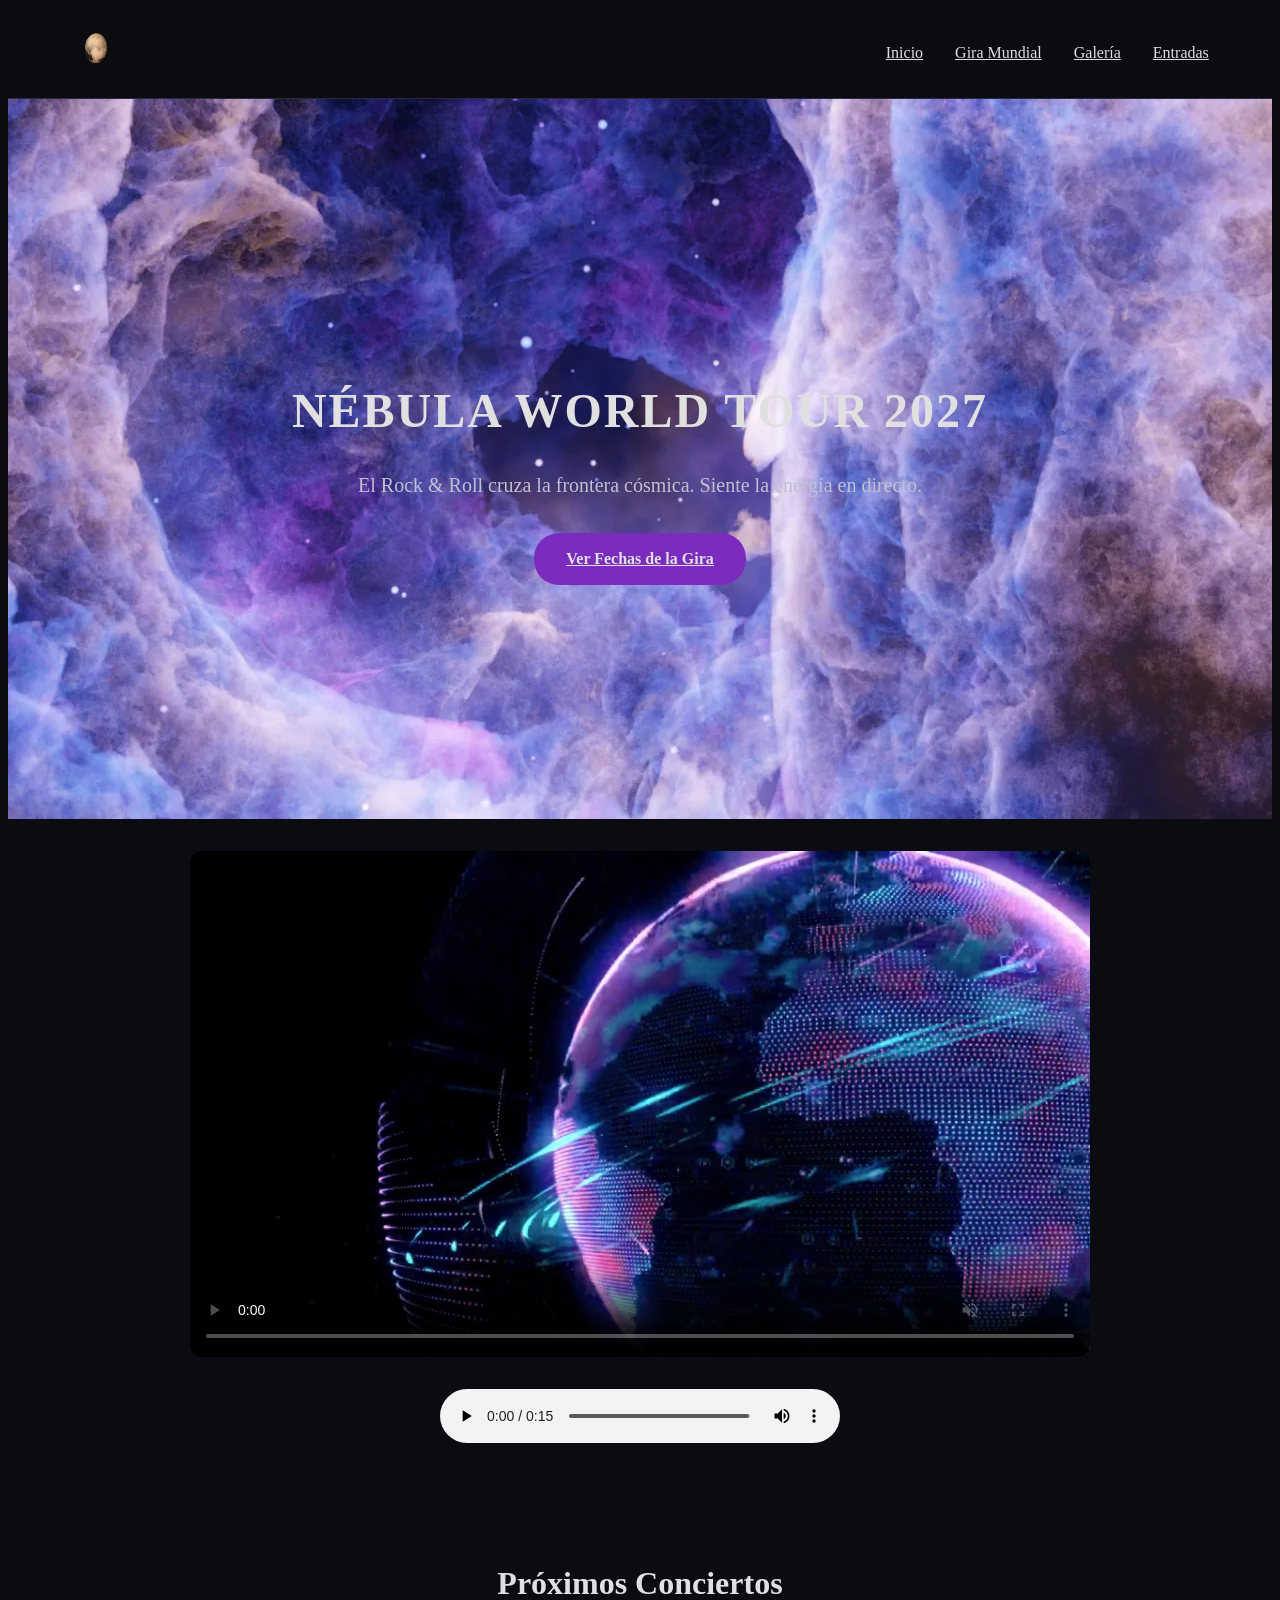
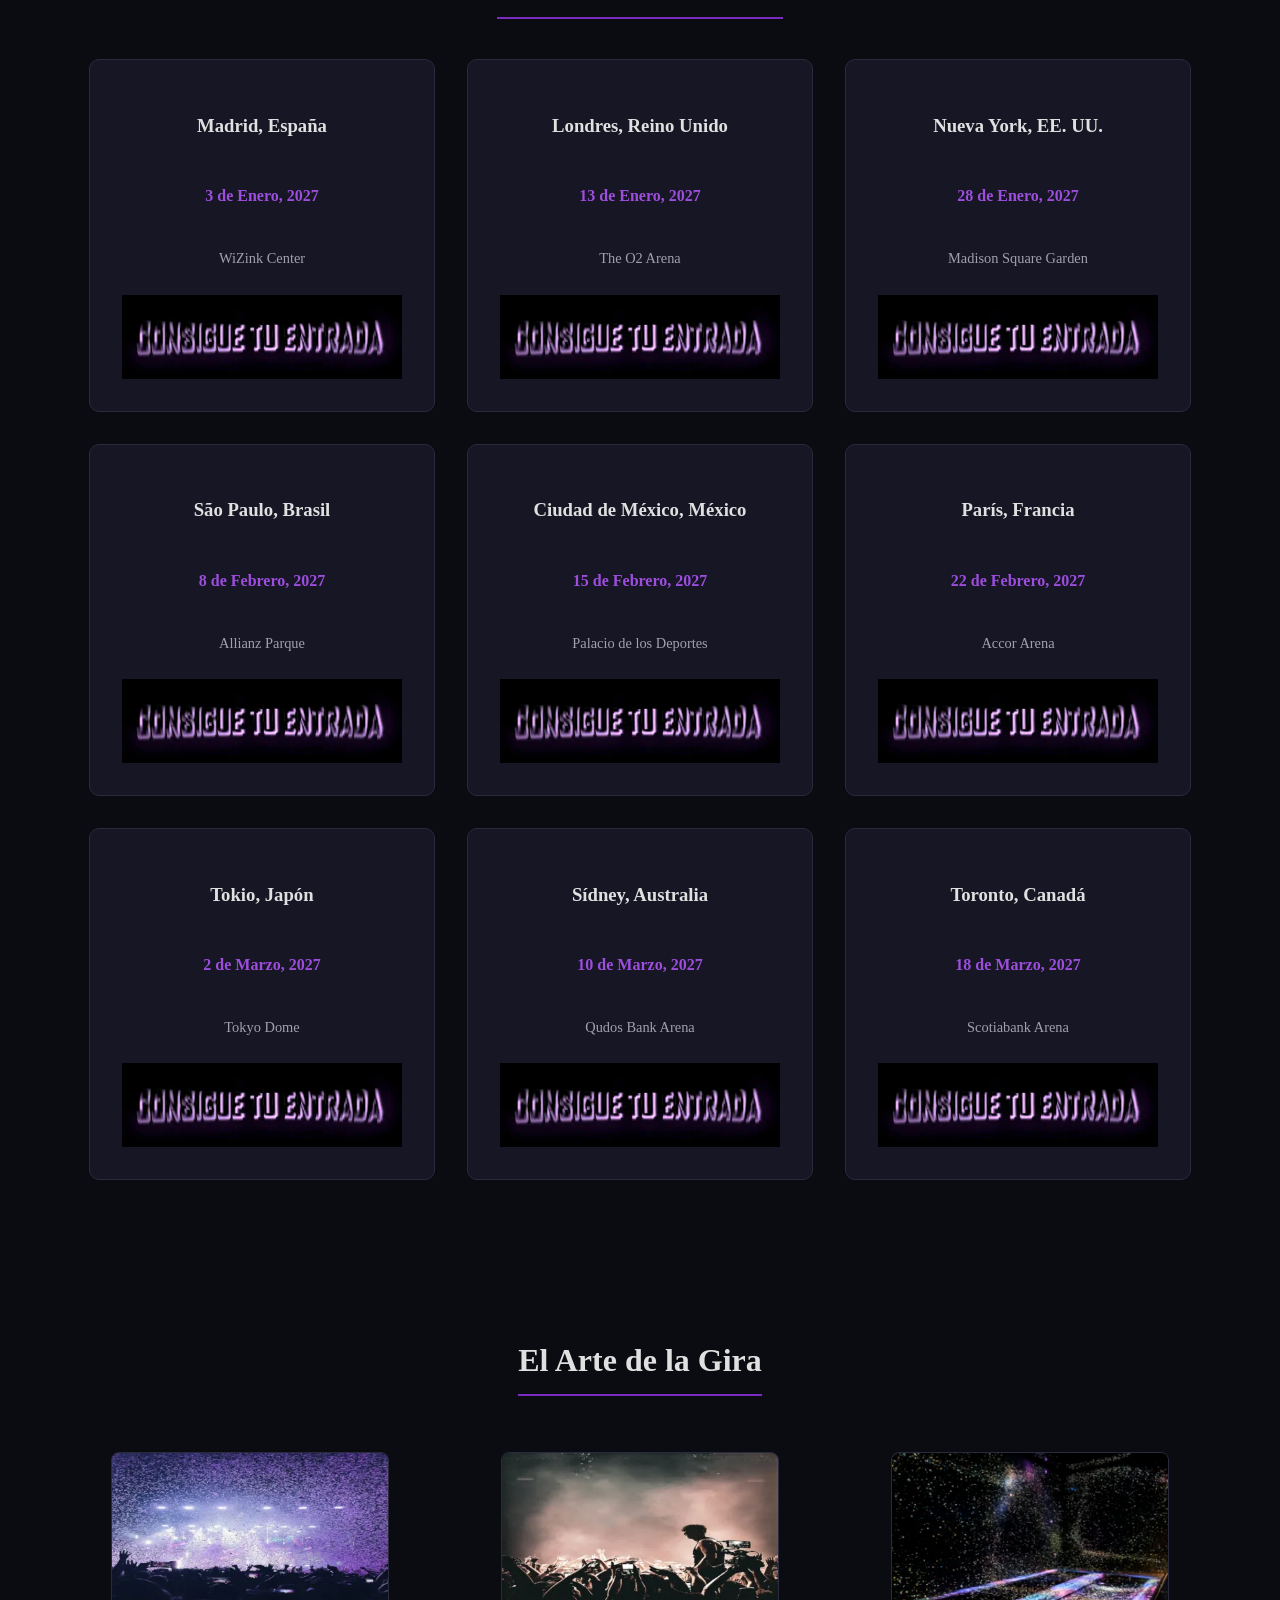
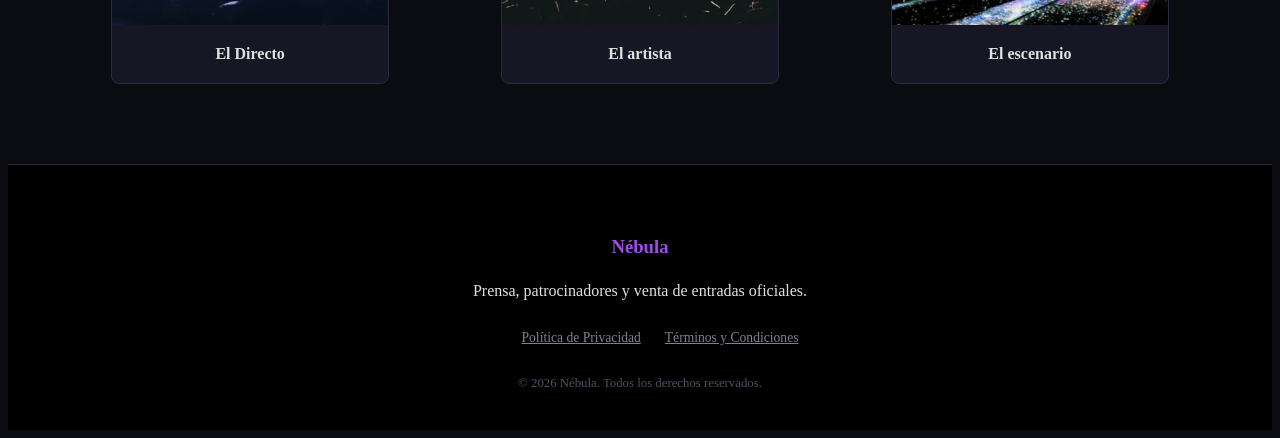
==== index.html @ d0fdf3f6 "feat: actividad landing page hecha, todos los archivos y estructura de carpetas" ====
<!DOCTYPE html>
<html lang="es">

<head>
    <meta charset="UTF-8">
    <meta name="viewport" content="width=device-width, initial-scale=1.0">
    <title>Nébula — Gira Mundial Oficial 2027</title>
    <link rel="stylesheet" href="style.css">
</head>

<body>

    <!-- BARRA DE NAVEGACIÓN -->
    <header class="encabezado">
        <a href="#inicio" class="enlace-logotipo">
            <img src="assets/imagenes/venus.png" alt="Logotipo Oficial de Nébula"
            loading="lazy" width="50" height="50">
        </a>
        <nav class="lista-menu">
            
                <a href="#inicio">Inicio</a>
                <a href="#gira">Gira Mundial</a>
                <a href="#galeria">Galería</a>
                <a href="#contacto">Entradas</a>
        </nav>
    </header>

    <main>
        <!-- HERO -->
        <section id="inicio" class="seccion-hero">

            <img src="assets/imagenes/fondo.webp" alt="Fondo Nébula" class="imagen-fondo"
            loading="lazy" width="1920" height="1080">

            <div class="contenido-hero">

                <h1 class="titulo-principal">NÉBULA WORLD TOUR 2027</h1>
                <p class="subtitulo-hero">El Rock & Roll cruza la frontera cósmica. Siente la energía en directo.</p>
                <a href="#gira" class="boton-accion">Ver Fechas de la Gira</a>

            </div>

        </section>

        <video controls  class="video-presentacion"
        poster="assets/imagenes/poster.webp" 
        autoplay loop muted>
            <source src="assets/video/presentacion.mp4" 
            type="video/mp4">
        </video>

        <audio controls preload="metadata" class="audio-ambiente">
            <source src="assets/audio/audio-ambiental.mp3" type="audio/mp3">
        </audio>

        <!-- SECCIÓN GIRA MUNDIAL -->
        <section id="gira" class="seccion-gira">
            <h2 class="titulo-seccion">Próximos Conciertos</h2>

            <div class="contenedor-tarjetas">
                <article class="tarjeta-concierto">
                    <h3>Madrid, España</h3>
                    <p class="fecha-concierto">3 de Enero, 2027</p>
                    <p class="recinto">WiZink Center</p>
                    <a href="#contacto" class="boton-entrada"> <img src="assets/imagenes/consigue-entrada.webp" alt="Comprar Entrada"
                        loading="lazy" width="200" height="50"> </a>
                </article>

                <article class="tarjeta-concierto">
                    <h3>Londres, Reino Unido</h3>
                    <p class="fecha-concierto">13 de Enero, 2027</p>
                    <p class="recinto">The O2 Arena</p>
                    <a href="#contacto" class="boton-entrada"> <img src="assets/imagenes/consigue-entrada.webp" alt="Comprar Entrada"
                        loading="lazy" width="200" height="50"> </a>
                </article>

                <article class="tarjeta-concierto">
                    <h3>Nueva York, EE. UU.</h3>
                    <p class="fecha-concierto">28 de Enero, 2027</p>
                    <p class="recinto">Madison Square Garden</p>
                    <a href="#contacto" class="boton-entrada"> <img src="assets/imagenes/consigue-entrada.webp" alt="Comprar Entrada"
                        loading="lazy" width="200" height="50"> </a>
                </article>

                <article class="tarjeta-concierto">
                    <h3>São Paulo, Brasil</h3>
                    <p class="fecha-concierto">8 de Febrero, 2027</p>
                    <p class="recinto">Allianz Parque</p>
                    <a href="#contacto" class="boton-entrada"><img src="assets/imagenes/consigue-entrada.webp" alt="Comprar Entrada"
                        loading="lazy" width="200" height="50"></a>
                </article>

                <article class="tarjeta-concierto">
                    <h3>Ciudad de México, México</h3>
                    <p class="fecha-concierto">15 de Febrero, 2027</p>
                    <p class="recinto">Palacio de los Deportes</p>
                    <a href="#contacto" class="boton-entrada"><img src="assets/imagenes/consigue-entrada.webp" alt="Comprar Entrada"
                        loading="lazy" width="200" height="50"></a>
                </article>

                <article class="tarjeta-concierto">
                    <h3>París, Francia</h3>
                    <p class="fecha-concierto">22 de Febrero, 2027</p>
                    <p class="recinto">Accor Arena</p>
                    <a href="#contacto" class="boton-entrada"><img src="assets/imagenes/consigue-entrada.webp" alt="Comprar Entrada"
                        loading="lazy" width="200" height="50"></a>
                </article>

                <article class="tarjeta-concierto">
                    <h3>Tokio, Japón</h3>
                    <p class="fecha-concierto">2 de Marzo, 2027</p>
                    <p class="recinto">Tokyo Dome</p>
                    <a href="#contacto" class="boton-entrada"><img src="assets/imagenes/consigue-entrada.webp" alt="Comprar Entrada"
                        loading="lazy" width="200" height="50"></a>
                </article>

                <article class="tarjeta-concierto">
                    <h3>Sídney, Australia</h3>
                    <p class="fecha-concierto">10 de Marzo, 2027</p>
                    <p class="recinto">Qudos Bank Arena</p>
                    <a href="#contacto" class="boton-entrada"><img src="assets/imagenes/consigue-entrada.webp" alt="Comprar Entrada"
                        loading="lazy" width="200" height="50"></a>
                </article>

                <article class="tarjeta-concierto">
                    <h3>Toronto, Canadá</h3>
                    <p class="fecha-concierto">18 de Marzo, 2027</p>
                    <p class="recinto">Scotiabank Arena</p>
                    <a href="#contacto" class="boton-entrada"><img src="assets/imagenes/consigue-entrada.webp" alt="Comprar Entrada"
                        loading="lazy" width="200" height="50"></a>
                </article>
            </div>
        </section>

        <!-- GALERÍA -->
        <section id="galeria" class="seccion-galeria">

            <h2 class="titulo-seccion">El Arte de la Gira</h2>

            <div class="galeria-contenedor">
                <figure class="tarjeta-galeria">
                    <img src="assets/imagenes/concierto.webp" alt="Concierto de Rock Nébula en directo" class="imagen-miniatura" 
                    loading="lazy" width="400" height="250">
                    <figcaption class="pie-imagen">El Directo</figcaption>
                </figure>

                <figure class="tarjeta-galeria">
                    <img src="assets/imagenes/artista.webp" alt="artista Nébula" class="imagen-miniatura" 
                    loading="lazy" width="400" height="250">
                    <figcaption class="pie-imagen">El artista</figcaption>
                </figure>

                <figure class="tarjeta-galeria">
                    <img src="assets/imagenes/escenario.webp" alt="escenario de Nébula" class="imagen-miniatura" 
                    loading="lazy" width="400" height="250">
                    <figcaption class="pie-imagen">El escenario</figcaption>
                </figure>

            </div>
        </section>
    </main>

    <!--PIE DE PÁGINA -->
    <footer id="contacto" class="pie-pagina">
        <div class="informacion-pie">
            <h3>Nébula</h3>
            <p>Prensa, patrocinadores y venta de entradas oficiales.</p>
        </div>
        <nav class="navegacion-pie">
            <ul class="lista-pie">
                <a href="#">Política de Privacidad</a>
                <a href="#">Términos y Condiciones</a>
            </ul>
        </nav>
        <p class="derechos">&copy; 2026 Nébula. Todos los derechos reservados.</p>
    </footer>

</body>

</html>
---- style.css ----
body {
    background-color: #0b0b12;
    color: #e0e0e0;
    line-height: 1.6;
}

a {
    color: inherit;
}

/* HEADER */
.encabezado {
    display: flex;
    justify-content: space-between;
    align-items: center;
    padding: 16px 5%;
    background-color: rgba(11, 11, 18, 0.95);
    position: sticky;
    z-index: 100;
    border-bottom: 1px solid #2a2a3e;
}

.lista-menu {
    display: flex;
    gap: 32px;
}

/* HERO */
.seccion-hero {
    position: relative;
    height: 720px;
    display: flex;
    align-items: center;
    justify-content: center;
    text-align: center;
    overflow: hidden;
}

.imagen-fondo {
    position: absolute;
    z-index: -1;
}

.contenido-hero {
    max-width: 800px;
    padding: 0 24px;
}

.titulo-principal {
    font-size: 48px;
    letter-spacing: 2px;
    margin-bottom: 16px;
}

.subtitulo-hero {
    font-size: 20px;
    color: #c0c0d0;
    margin-bottom: 32px;
}

.boton-accion {
    display: inline-block;
    padding: 12.8px 32px;
    background-color: #7b2cbf;
    font-weight: bold;
    border-radius: 25px;
}

.video-presentacion {
    display: block;
    width: 90%;
    max-width: 900px;
    height: auto;
    margin: 32px auto;
    border-radius: 12px;
}

.audio-ambiente {
    display: block;
    width: 90%;
    max-width: 400px;
    margin: 24px auto;
}

/* SECCIÓN GIRA MUNDIAL */
.seccion-gira,
.seccion-galeria {
    padding: 64px 5%;
    text-align: center;
}

.titulo-seccion {
    font-size: 32px;
    margin-bottom: 40px;
    border-bottom: 2px solid #7b2cbf;
    display: inline-block;
    padding-bottom: 8px;
}

.contenedor-tarjetas {
    display: flex;
    gap: 32px;
    justify-content: center;
    flex-wrap: wrap;
    }

.tarjeta-concierto {
    background-color: #161625;
    border: 1px solid #2a2a3e;
    border-radius: 10px;
    padding: 32px;
    width: 280px;
    display: flex;
    flex-direction: column;
    gap: 8px;
}


.fecha-concierto {
    color: #9d4edd;
    font-weight: bold;
}

.recinto {
    color: #a0a0b0;
    font-size: 14.4px;
    margin-bottom: 16px;
}

.boton-entrada {
    display: block;
    margin: auto;
}

.boton-entrada img {
    display: block;
    width: 100%;
    height: auto;
}

/* GALERÍA*/
.galeria-contenedor {
    display: grid;
    grid-template-columns: repeat(auto-fit, minmax(min(100%, 280px), 1fr));
    gap: 32px;
    max-width: 1200px;
    margin: 0 auto;
}

.tarjeta-galeria {
    background-color: #161625;
    border-radius: 8px;
    border: 1px solid #2a2a3e;
    min-width: 0;
    overflow: hidden;
}

.imagen-miniatura {
    width: 100%;
    height: auto;
    aspect-ratio: 8 / 5;
    object-fit: cover;
    display: block;
}

.pie-imagen {
    padding: 16px;
    font-weight: 600;
    color: #e0e0e0;
}

/* PIE DE PÁGINA */
.pie-pagina {
    background-color: #000000;
    padding: 48px 5% 24px;
    text-align: center;
    border-top: 1px solid #2a2a3e;
}

.informacion-pie h3 {
    color: #9d4edd;
    margin-bottom: 8px;
}

.lista-pie {
    display: flex;
    justify-content: center;
    gap: 24px;
    margin: 24px 0;
    font-size: 13.6px;
}

.lista-pie a {
    color: #808095;
}

.lista-pie a:hover {
    color: #ffffff;
}

.derechos {
    font-size: 12.8px;
    color: #505065;
}

/* RESPONSIVE */
@media (max-width: 768px) {
    .seccion-gira,
    .seccion-galeria {
        padding: 32px 5%;
    }

    .contenedor-tarjetas {
        gap: 16px;
    }

    .tarjeta-concierto {
        width: 100%;
        max-width: 300px;
        padding: 24px;
    }

}
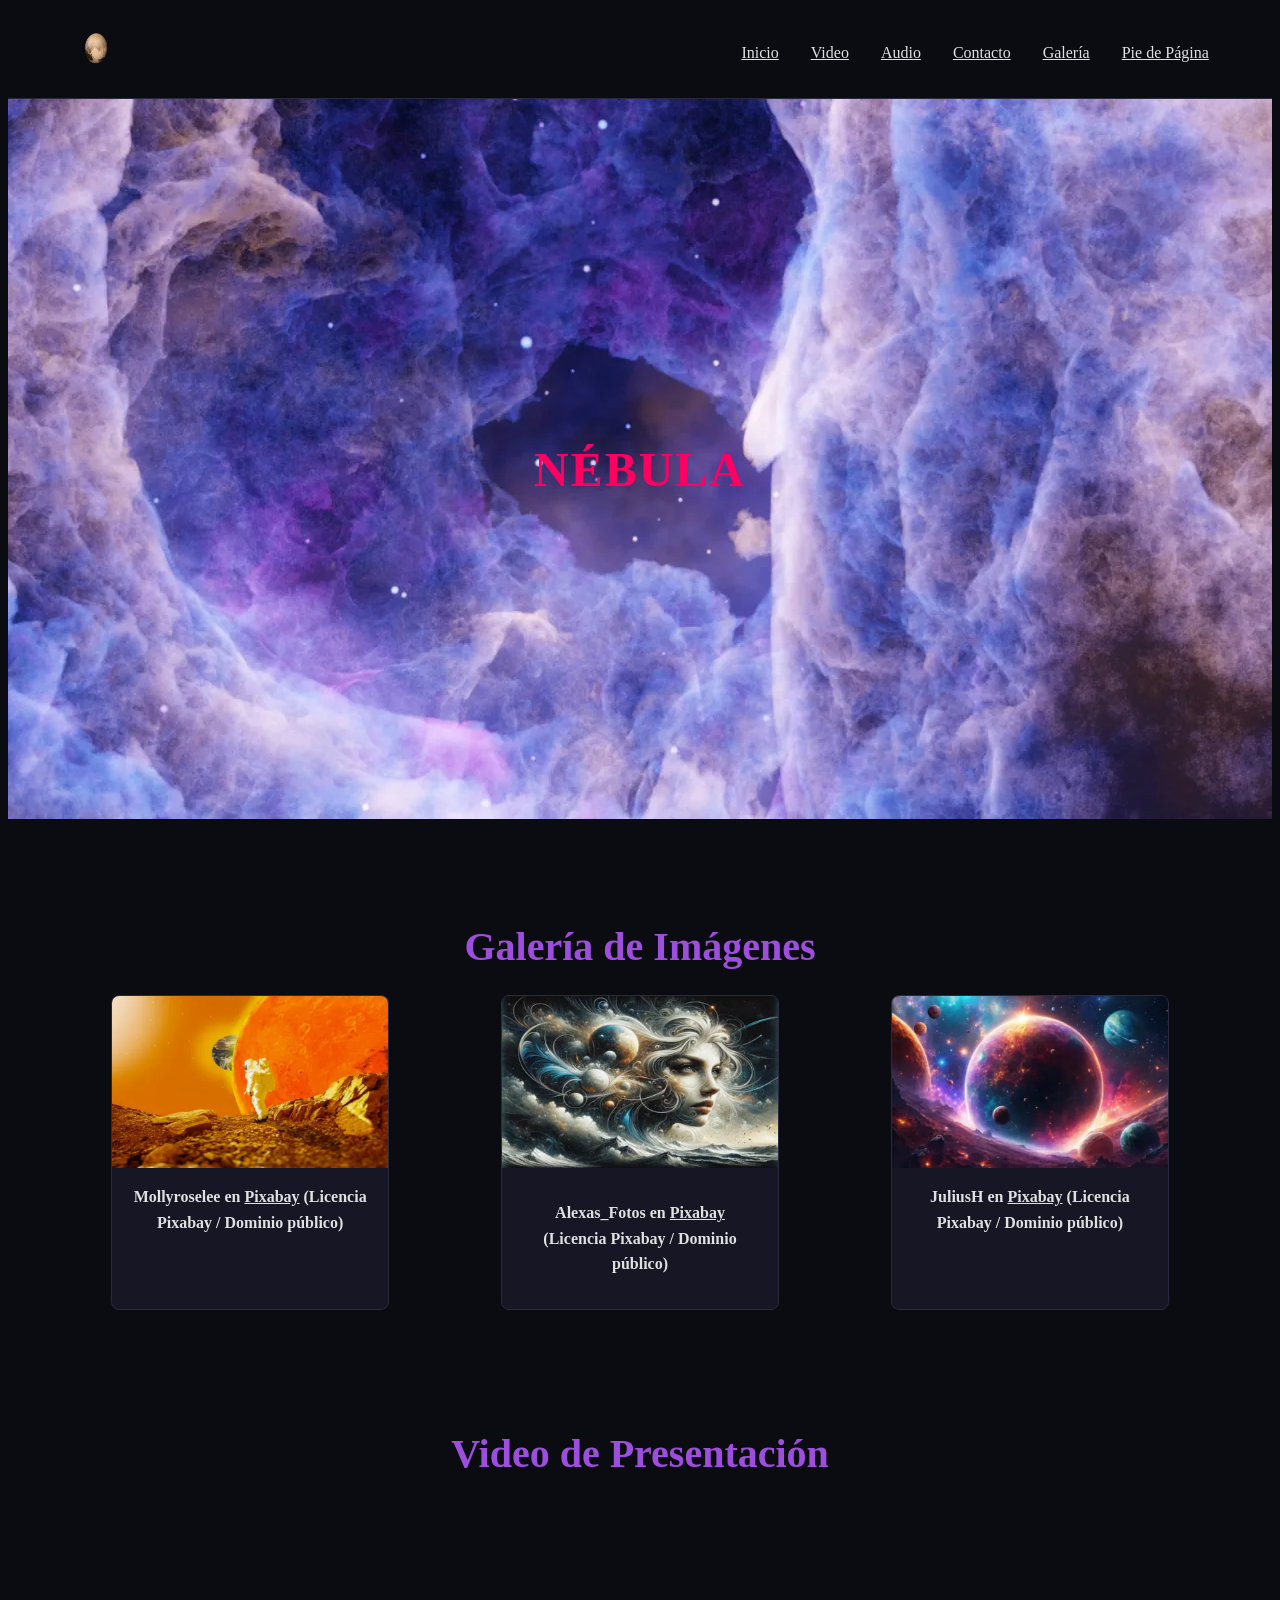
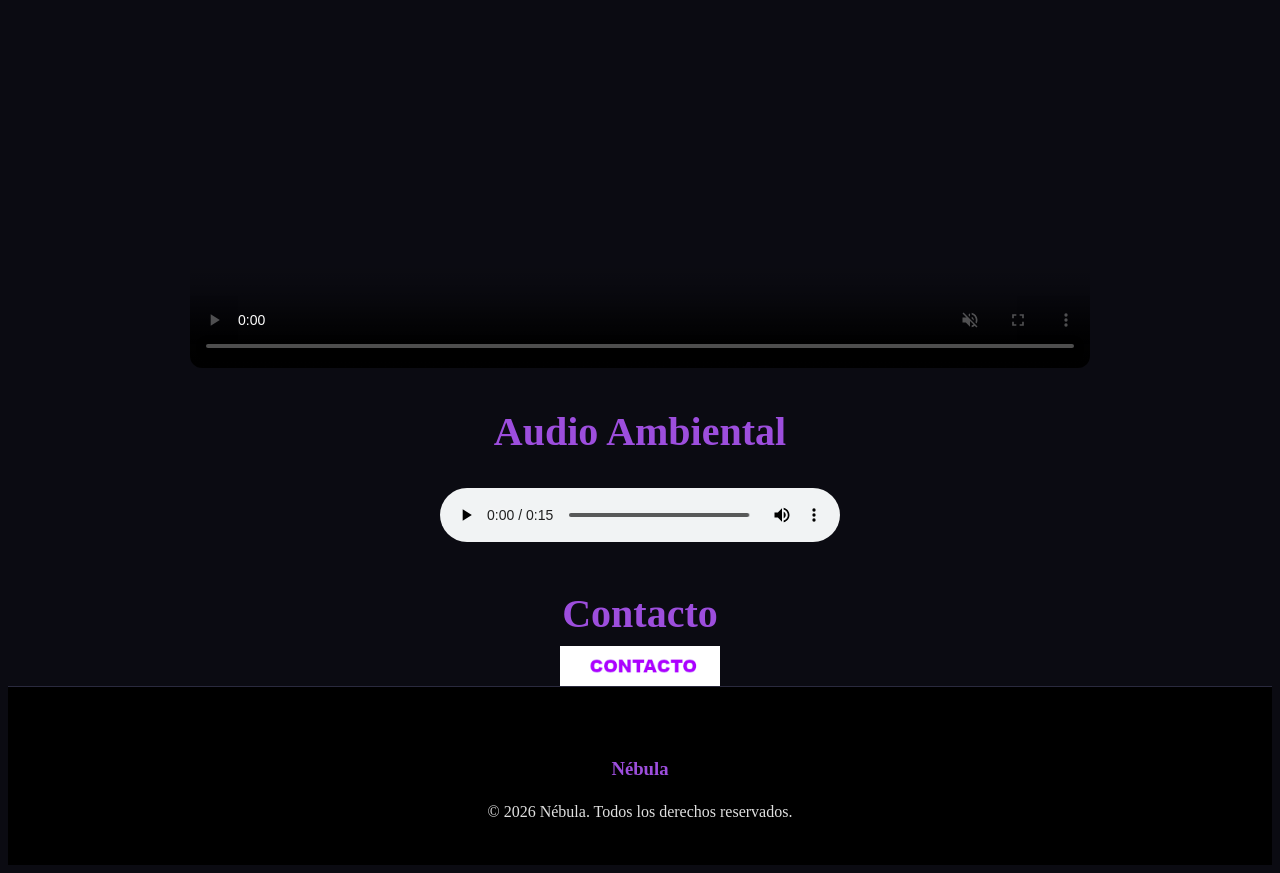
==== commit a124dce3: "feat: ejercicio rehecho correctamente" ====
--- a/index.html
+++ b/index.html
@@ -4,7 +4,7 @@
 <head>
     <meta charset="UTF-8">
     <meta name="viewport" content="width=device-width, initial-scale=1.0">
-    <title>Nébula — Gira Mundial Oficial 2027</title>
+    <title>Nébula</title>
     <link rel="stylesheet" href="style.css">
 </head>
 
@@ -19,9 +19,11 @@
         <nav class="lista-menu">
             
                 <a href="#inicio">Inicio</a>
-                <a href="#gira">Gira Mundial</a>
+                <a href="#video">Video</a>
+                <a href="#audio">Audio</a>
+                <a href="#contacto">Contacto</a>
                 <a href="#galeria">Galería</a>
-                <a href="#contacto">Entradas</a>
+                <a href="#pie-pagina">Pie de Página</a>
         </nav>
     </header>
 
@@ -34,148 +36,76 @@
 
             <div class="contenido-hero">
 
-                <h1 class="titulo-principal">NÉBULA WORLD TOUR 2027</h1>
-                <p class="subtitulo-hero">El Rock & Roll cruza la frontera cósmica. Siente la energía en directo.</p>
-                <a href="#gira" class="boton-accion">Ver Fechas de la Gira</a>
+                <h1 class="titulo-principal">NÉBULA</h1>
 
             </div>
 
         </section>
 
-        <video controls  class="video-presentacion"
-        poster="assets/imagenes/poster.webp" 
+        <!-- GALERÍA -->
+        <section id="galeria" class="seccion-galeria">
+
+            <h2 class="titulo-galeria">Galería de Imágenes</h2>
+
+            <div class="galeria-contenedor">
+                <figure class="tarjeta-galeria">
+                    <img src="assets/imagenes/astronauta.webp" alt="Astronauta en marte" class="imagen-miniatura"
+                    loading="lazy" width="400" height="250">
+                    <figcaption class="pie-imagen"> Mollyroselee en <a href="https://pixabay.com" target="_blank" rel="">Pixabay</a> (Licencia Pixabay /
+                    Dominio público)
+
+                    </figcaption>
+
+                </figure>
+
+                <figure class="tarjeta-galeria">
+                    <img src="assets/imagenes/dama.webp" alt="dama con planetas" class="imagen-miniatura"
+                    loading="lazy" width="400" height="250">
+                    <figcaption class="pie-imagen"><figcaption class="pie-imagen"> Alexas_Fotos en <a href="https://pixabay.com/illustrations/ai-generated-woman-fantasy-planets-8964431/ "target="_blank" rel="">Pixabay</a>
+                        (Licencia Pixabay / Dominio público)</figcaption>
+                </figure>
+
+                <figure class="tarjeta-galeria">
+                    <img src="assets/imagenes/planetas.webp" alt="planetas" class="imagen-miniatura"
+                    loading="lazy" width="400" height="250">
+                    <figcaption class="pie-imagen">JuliusH en <a href="https://pixabay.com/illustrations/ai-generated-space-planets-universe-8469846/ " target="_blank"
+                        rel="">Pixabay</a>
+                    (Licencia Pixabay / Dominio público)</figcaption>
+                </figure>
+
+            </div>
+        </section>
+
+        <p id="video" class="video">Video de Presentación</p>
+        <video controls class="video-presentacion"
+        poster="assets/imagenes/poster.webp"
         autoplay loop muted>
-            <source src="assets/video/presentacion.mp4" 
+            <source src="assets/video/presentacion.mp4"
             type="video/mp4">
         </video>
 
+        <p id="audio" class="audio">Audio Ambiental</p>
         <audio controls preload="metadata" class="audio-ambiente">
             <source src="assets/audio/audio-ambiental.mp3" type="audio/mp3">
         </audio>
 
-        <!-- SECCIÓN GIRA MUNDIAL -->
-        <section id="gira" class="seccion-gira">
-            <h2 class="titulo-seccion">Próximos Conciertos</h2>
-
-            <div class="contenedor-tarjetas">
-                <article class="tarjeta-concierto">
-                    <h3>Madrid, España</h3>
-                    <p class="fecha-concierto">3 de Enero, 2027</p>
-                    <p class="recinto">WiZink Center</p>
-                    <a href="#contacto" class="boton-entrada"> <img src="assets/imagenes/consigue-entrada.webp" alt="Comprar Entrada"
-                        loading="lazy" width="200" height="50"> </a>
-                </article>
-
-                <article class="tarjeta-concierto">
-                    <h3>Londres, Reino Unido</h3>
-                    <p class="fecha-concierto">13 de Enero, 2027</p>
-                    <p class="recinto">The O2 Arena</p>
-                    <a href="#contacto" class="boton-entrada"> <img src="assets/imagenes/consigue-entrada.webp" alt="Comprar Entrada"
-                        loading="lazy" width="200" height="50"> </a>
-                </article>
-
-                <article class="tarjeta-concierto">
-                    <h3>Nueva York, EE. UU.</h3>
-                    <p class="fecha-concierto">28 de Enero, 2027</p>
-                    <p class="recinto">Madison Square Garden</p>
-                    <a href="#contacto" class="boton-entrada"> <img src="assets/imagenes/consigue-entrada.webp" alt="Comprar Entrada"
-                        loading="lazy" width="200" height="50"> </a>
-                </article>
-
-                <article class="tarjeta-concierto">
-                    <h3>São Paulo, Brasil</h3>
-                    <p class="fecha-concierto">8 de Febrero, 2027</p>
-                    <p class="recinto">Allianz Parque</p>
-                    <a href="#contacto" class="boton-entrada"><img src="assets/imagenes/consigue-entrada.webp" alt="Comprar Entrada"
-                        loading="lazy" width="200" height="50"></a>
-                </article>
-
-                <article class="tarjeta-concierto">
-                    <h3>Ciudad de México, México</h3>
-                    <p class="fecha-concierto">15 de Febrero, 2027</p>
-                    <p class="recinto">Palacio de los Deportes</p>
-                    <a href="#contacto" class="boton-entrada"><img src="assets/imagenes/consigue-entrada.webp" alt="Comprar Entrada"
-                        loading="lazy" width="200" height="50"></a>
-                </article>
-
-                <article class="tarjeta-concierto">
-                    <h3>París, Francia</h3>
-                    <p class="fecha-concierto">22 de Febrero, 2027</p>
-                    <p class="recinto">Accor Arena</p>
-                    <a href="#contacto" class="boton-entrada"><img src="assets/imagenes/consigue-entrada.webp" alt="Comprar Entrada"
-                        loading="lazy" width="200" height="50"></a>
-                </article>
-
-                <article class="tarjeta-concierto">
-                    <h3>Tokio, Japón</h3>
-                    <p class="fecha-concierto">2 de Marzo, 2027</p>
-                    <p class="recinto">Tokyo Dome</p>
-                    <a href="#contacto" class="boton-entrada"><img src="assets/imagenes/consigue-entrada.webp" alt="Comprar Entrada"
-                        loading="lazy" width="200" height="50"></a>
-                </article>
-
-                <article class="tarjeta-concierto">
-                    <h3>Sídney, Australia</h3>
-                    <p class="fecha-concierto">10 de Marzo, 2027</p>
-                    <p class="recinto">Qudos Bank Arena</p>
-                    <a href="#contacto" class="boton-entrada"><img src="assets/imagenes/consigue-entrada.webp" alt="Comprar Entrada"
-                        loading="lazy" width="200" height="50"></a>
-                </article>
-
-                <article class="tarjeta-concierto">
-                    <h3>Toronto, Canadá</h3>
-                    <p class="fecha-concierto">18 de Marzo, 2027</p>
-                    <p class="recinto">Scotiabank Arena</p>
-                    <a href="#contacto" class="boton-entrada"><img src="assets/imagenes/consigue-entrada.webp" alt="Comprar Entrada"
-                        loading="lazy" width="200" height="50"></a>
-                </article>
-            </div>
+        <!-- CONTACTO -->
+        <section id="contacto" class="boton-contacto">
+            <h2 class="contacto">Contacto</h2>
+            <img src="assets/imagenes/contacto.webp" alt="Contacto" class="imagen-contacto"
+            loading="lazy" width="400" height="250">
         </section>
 
-        <!-- GALERÍA -->
-        <section id="galeria" class="seccion-galeria">
-
-            <h2 class="titulo-seccion">El Arte de la Gira</h2>
-
-            <div class="galeria-contenedor">
-                <figure class="tarjeta-galeria">
-                    <img src="assets/imagenes/concierto.webp" alt="Concierto de Rock Nébula en directo" class="imagen-miniatura" 
-                    loading="lazy" width="400" height="250">
-                    <figcaption class="pie-imagen">El Directo</figcaption>
-                </figure>
-
-                <figure class="tarjeta-galeria">
-                    <img src="assets/imagenes/artista.webp" alt="artista Nébula" class="imagen-miniatura" 
-                    loading="lazy" width="400" height="250">
-                    <figcaption class="pie-imagen">El artista</figcaption>
-                </figure>
-
-                <figure class="tarjeta-galeria">
-                    <img src="assets/imagenes/escenario.webp" alt="escenario de Nébula" class="imagen-miniatura" 
-                    loading="lazy" width="400" height="250">
-                    <figcaption class="pie-imagen">El escenario</figcaption>
-                </figure>
-
-            </div>
-        </section>
     </main>
 
     <!--PIE DE PÁGINA -->
-    <footer id="contacto" class="pie-pagina">
+    <footer id="pie-pagina" class="pie-pagina">
         <div class="informacion-pie">
             <h3>Nébula</h3>
-            <p>Prensa, patrocinadores y venta de entradas oficiales.</p>
         </div>
-        <nav class="navegacion-pie">
-            <ul class="lista-pie">
-                <a href="#">Política de Privacidad</a>
-                <a href="#">Términos y Condiciones</a>
-            </ul>
-        </nav>
-        <p class="derechos">&copy; 2026 Nébula. Todos los derechos reservados.</p>
+        <p>&copy; 2026 Nébula. Todos los derechos reservados.</p>
     </footer>
 
 </body>
 
 </html>
-
--- a/style.css
+++ b/style.css
@@ -51,20 +51,15 @@
     font-size: 48px;
     letter-spacing: 2px;
     margin-bottom: 16px;
+    color:rgb(255, 0, 98);
 }
 
-.subtitulo-hero {
-    font-size: 20px;
-    color: #c0c0d0;
-    margin-bottom: 32px;
-}
-
-.boton-accion {
-    display: inline-block;
-    padding: 12.8px 32px;
-    background-color: #7b2cbf;
-    font-weight: bold;
-    border-radius: 25px;
+.video, .audio, .contacto, .titulo-galeria {
+    margin: 32px 0 0;
+    color: #9d4edd;
+    font-size: 40px;
+    font-weight: 600;
+    text-align: center;
 }
 
 .video-presentacion {
@@ -76,6 +71,21 @@
     border-radius: 12px;
 }
 
+.boton-contacto {
+    display: flex;
+    flex-direction: column;
+    align-items: center;
+}
+
+.boton-contacto .contacto {
+    margin-top: 16px;
+}
+
+.imagen-contacto {
+    width: 160px;
+    height: auto;
+}
+
 .audio-ambiente {
     display: block;
     width: 90%;
@@ -83,54 +93,9 @@
     margin: 24px auto;
 }
 
-/* SECCIÓN GIRA MUNDIAL */
-.seccion-gira,
 .seccion-galeria {
     padding: 64px 5%;
     text-align: center;
-}
-
-.titulo-seccion {
-    font-size: 32px;
-    margin-bottom: 40px;
-    border-bottom: 2px solid #7b2cbf;
-    display: inline-block;
-    padding-bottom: 8px;
-}
-
-.contenedor-tarjetas {
-    display: flex;
-    gap: 32px;
-    justify-content: center;
-    flex-wrap: wrap;
-    }
-
-.tarjeta-concierto {
-    background-color: #161625;
-    border: 1px solid #2a2a3e;
-    border-radius: 10px;
-    padding: 32px;
-    width: 280px;
-    display: flex;
-    flex-direction: column;
-    gap: 8px;
-}
-
-
-.fecha-concierto {
-    color: #9d4edd;
-    font-weight: bold;
-}
-
-.recinto {
-    color: #a0a0b0;
-    font-size: 14.4px;
-    margin-bottom: 16px;
-}
-
-.boton-entrada {
-    display: block;
-    margin: auto;
 }
 
 .boton-entrada img {
@@ -171,7 +136,7 @@
 }
 
 /* PIE DE PÁGINA */
-.pie-pagina {
+#pie-pagina {
     background-color: #000000;
     padding: 48px 5% 24px;
     text-align: center;
@@ -199,26 +164,3 @@
     color: #ffffff;
 }
 
-.derechos {
-    font-size: 12.8px;
-    color: #505065;
-}
-
-/* RESPONSIVE */
-@media (max-width: 768px) {
-    .seccion-gira,
-    .seccion-galeria {
-        padding: 32px 5%;
-    }
-
-    .contenedor-tarjetas {
-        gap: 16px;
-    }
-
-    .tarjeta-concierto {
-        width: 100%;
-        max-width: 300px;
-        padding: 24px;
-    }
-
-}
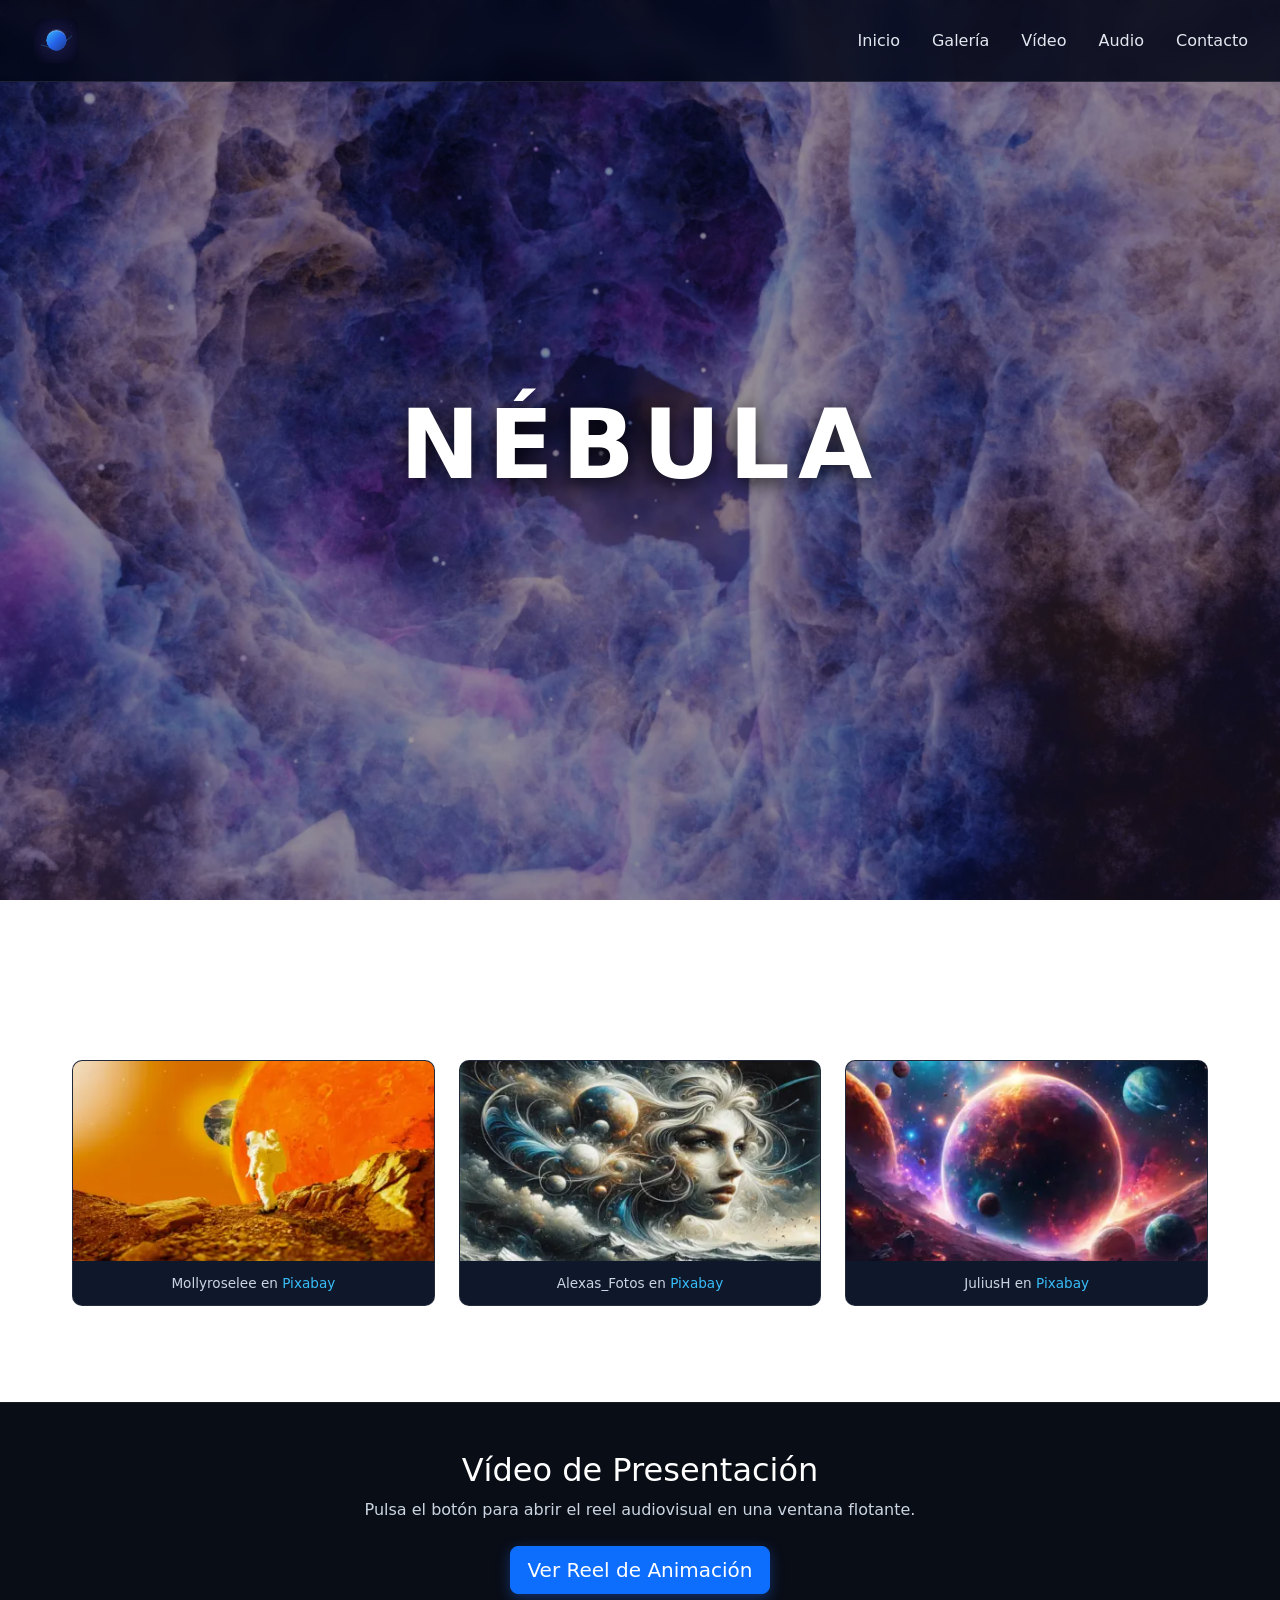
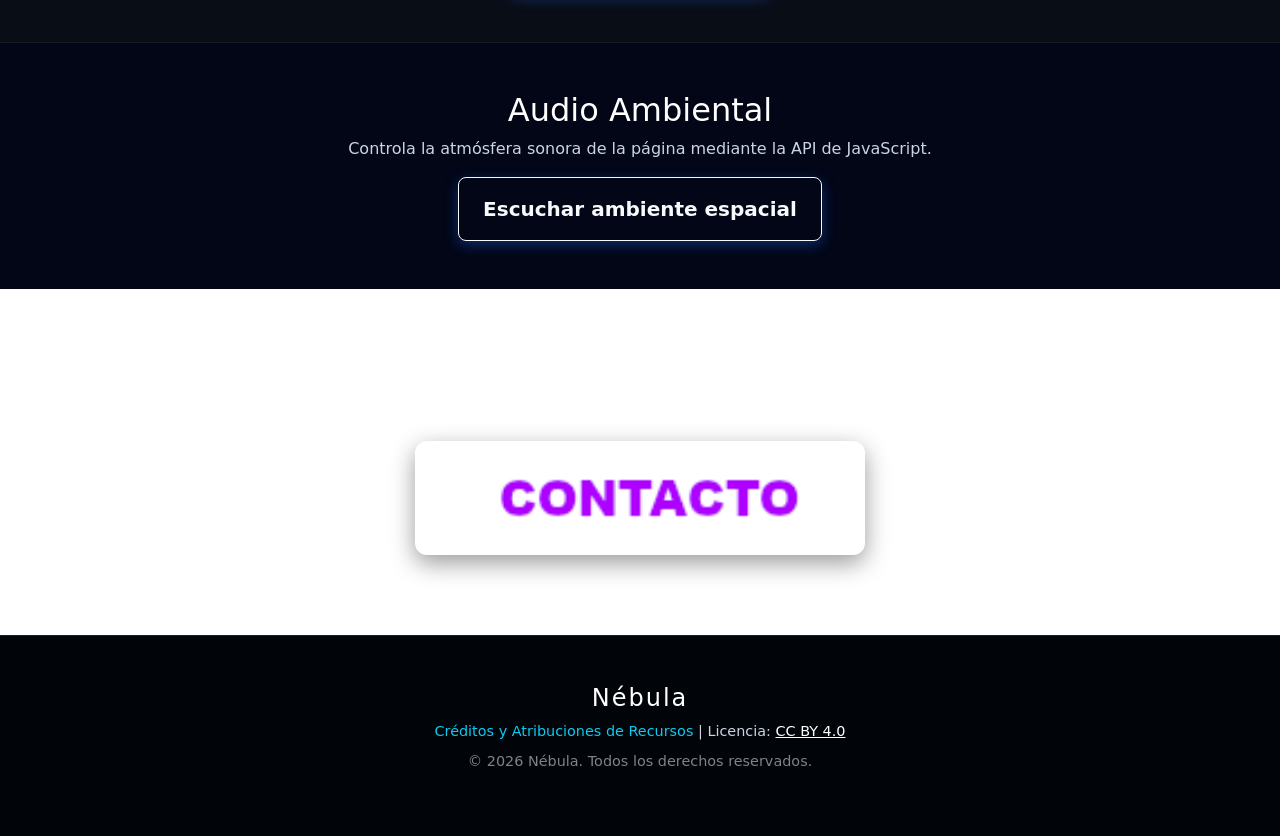
==== commit d5721268: "ejercicio hecho" ====
--- a/index.html
+++ b/index.html
@@ -6,106 +6,178 @@
     <meta name="viewport" content="width=device-width, initial-scale=1.0">
     <title>Nébula</title>
     <link rel="stylesheet" href="style.css">
+    <link href="https://cdn.jsdelivr.net/npm/bootstrap@5.3.3/dist/css/bootstrap.min.css" rel="stylesheet">
 </head>
 
 <body>
 
-    <!-- BARRA DE NAVEGACIÓN -->
     <header class="encabezado">
-        <a href="#inicio" class="enlace-logotipo">
-            <img src="assets/imagenes/venus.png" alt="Logotipo Oficial de Nébula"
-            loading="lazy" width="50" height="50">
+        <a href="#inicio" class="enlace-logotipo" aria-label="Ir al inicio">
+
+            <svg class="nav-svg-logo" viewBox="0 0 500 500" width="45" height="45" xmlns="http://www.w3.org/2000/svg">
+                <defs>
+                    <radialGradient id="spaceBg" cx="50%" cy="50%" r="70%">
+                        <stop offset="0%" stop-color="#1e1b4b" />
+                        <stop offset="100%" stop-color="#020617" />
+                    </radialGradient>
+                    <linearGradient id="planetGrad" x1="0%" y1="0%" x2="100%" y2="100%">
+                        <stop offset="0%" stop-color="#38bdf8" />
+                        <stop offset="50%" stop-color="#2563eb" />
+                        <stop offset="100%" stop-color="#1e3a8a" />
+                    </linearGradient>
+                    <linearGradient id="landGrad" x1="0%" y1="0%" x2="100%" y2="100%">
+                        <stop offset="0%" stop-color="#22c55e" />
+                        <stop offset="100%" stop-color="#15803d" />
+                    </linearGradient>
+                    <filter id="glow">
+                        <feGaussianBlur stdDeviation="6" result="blur" />
+                        <feComposite in="SourceGraphic" in2="blur" operator="over" />
+                    </filter>
+                </defs>
+
+                <rect width="500" height="500" rx="30" fill="url(#spaceBg)" />
+
+                <g fill="#ffffff" opacity="0.6">
+                    <circle cx="80" cy="100" r="1.5" />
+                    <circle cx="420" cy="80" r="2" />
+                    <circle cx="400" cy="400" r="1.5" />
+                    <circle cx="100" cy="380" r="2" />
+                    <circle cx="250" cy="70" r="1" />
+                </g>
+
+                <ellipse cx="250" cy="250" rx="190" ry="60" fill="none" stroke="#64748b" stroke-width="1.5"
+                    stroke-dasharray="6 6" transform="rotate(-25 250 250)" />
+                <circle cx="250" cy="250" r="110" fill="url(#planetGrad)" filter="url(#glow)" />
+
+                <g fill="url(#landGrad)" opacity="0.9">
+                    <path d="M 200 170 Q 220 150 240 170 Q 260 190 250 210 Q 230 220 210 200 Z" />
+                    <path d="M 220 230 Q 240 235 245 270 Q 240 310 225 325 Q 215 300 220 270 Z" />
+                </g>
+
+                <path d="M 80 300 Q 250 380 420 200" fill="none" stroke="#38bdf8" stroke-width="4"
+                    stroke-linecap="round" opacity="0.8" />
+                <circle cx="250" cy="250" r="110" fill="url(#planetGrad)" />
+                <path d="M 143 210 A 110 110 0 0 1 357 210 A 125 125 0 0 0 143 210 Z" fill="#ffffff" opacity="0.2" />
+            </svg>
         </a>
         <nav class="lista-menu">
-            
-                <a href="#inicio">Inicio</a>
-                <a href="#video">Video</a>
-                <a href="#audio">Audio</a>
-                <a href="#contacto">Contacto</a>
-                <a href="#galeria">Galería</a>
-                <a href="#pie-pagina">Pie de Página</a>
+            <a href="#inicio">Inicio</a>
+            <a href="#galeria">Galería</a>
+            <a href="#video">Vídeo</a>
+            <a href="#audio">Audio</a>
+            <a href="#contacto">Contacto</a>
         </nav>
     </header>
 
     <main>
-        <!-- HERO -->
         <section id="inicio" class="seccion-hero">
-
-            <img src="assets/imagenes/fondo.webp" alt="Fondo Nébula" class="imagen-fondo"
-            loading="lazy" width="1920" height="1080">
-
+            <img src="assets/imagenes/fondo.webp" alt="Fondo Nébula" class="imagen-fondo" loading="lazy" width="1920"
+                height="1080">
             <div class="contenido-hero">
-
                 <h1 class="titulo-principal">NÉBULA</h1>
-
             </div>
-
         </section>
 
-        <!-- GALERÍA -->
         <section id="galeria" class="seccion-galeria">
-
             <h2 class="titulo-galeria">Galería de Imágenes</h2>
 
             <div class="galeria-contenedor">
                 <figure class="tarjeta-galeria">
-                    <img src="assets/imagenes/astronauta.webp" alt="Astronauta en marte" class="imagen-miniatura"
-                    loading="lazy" width="400" height="250">
-                    <figcaption class="pie-imagen"> Mollyroselee en <a href="https://pixabay.com" target="_blank" rel="">Pixabay</a> (Licencia Pixabay /
-                    Dominio público)
-
-                    </figcaption>
-
+                    <img src="assets/imagenes/astronauta.webp" alt="Astronauta en marte"
+                        class="imagen-miniatura miniatura-galeria"
+                        data-alta-resolucion="assets/imagenes/astronauta.webp" loading="lazy" width="400" height="250">
+                    <figcaption class="pie-imagen">Mollyroselee en <a
+                            href="https://pixabay.com/photos/astronaut-planets-mars-earth-9056443/"
+                            target="_blank">Pixabay</a></figcaption>
                 </figure>
 
                 <figure class="tarjeta-galeria">
-                    <img src="assets/imagenes/dama.webp" alt="dama con planetas" class="imagen-miniatura"
-                    loading="lazy" width="400" height="250">
-                    <figcaption class="pie-imagen"><figcaption class="pie-imagen"> Alexas_Fotos en <a href="https://pixabay.com/illustrations/ai-generated-woman-fantasy-planets-8964431/ "target="_blank" rel="">Pixabay</a>
-                        (Licencia Pixabay / Dominio público)</figcaption>
+                    <img src="assets/imagenes/dama.webp" alt="Dama con planetas"
+                        class="imagen-miniatura miniatura-galeria" data-alta-resolucion="assets/imagenes/dama.webp"
+                        loading="lazy" width="400" height="250">
+                    <figcaption class="pie-imagen">Alexas_Fotos en <a
+                            href="https://pixabay.com/illustrations/ai-generated-woman-fantasy-planets-8964431/"
+                            target="_blank">Pixabay</a></figcaption>
                 </figure>
 
                 <figure class="tarjeta-galeria">
-                    <img src="assets/imagenes/planetas.webp" alt="planetas" class="imagen-miniatura"
-                    loading="lazy" width="400" height="250">
-                    <figcaption class="pie-imagen">JuliusH en <a href="https://pixabay.com/illustrations/ai-generated-space-planets-universe-8469846/ " target="_blank"
-                        rel="">Pixabay</a>
-                    (Licencia Pixabay / Dominio público)</figcaption>
+                    <img src="assets/imagenes/planetas.webp" alt="Planetas" class="imagen-miniatura miniatura-galeria"
+                        data-alta-resolucion="assets/imagenes/planetas.webp" loading="lazy" width="400" height="250">
+                    <figcaption class="pie-imagen">JuliusH en <a
+                            href="https://pixabay.com/illustrations/ai-generated-space-planets-universe-8469846/"
+                            target="_blank">Pixabay</a></figcaption>
                 </figure>
-
             </div>
         </section>
 
-        <p id="video" class="video">Video de Presentación</p>
-        <video controls class="video-presentacion"
-        poster="assets/imagenes/poster.webp"
-        autoplay loop muted>
-            <source src="assets/video/presentacion.mp4"
-            type="video/mp4">
-        </video>
+        <section id="video" class="seccion-seccion-video text-center py-5 text-white">
+            <h2 class="video text-white">Vídeo de Presentación</h2>
+            <p class="text-white-50 mb-4">Pulsa el botón para abrir el reel audiovisual en una ventana flotante.</p>
 
-        <p id="audio" class="audio">Audio Ambiental</p>
-        <audio controls preload="metadata" class="audio-ambiente">
-            <source src="assets/audio/audio-ambiental.mp3" type="audio/mp3">
-        </audio>
+            <button type="button" class="btn btn-primary btn-lg btn-accion-modal" data-bs-toggle="modal"
+                data-bs-target="#animationModal">
+                Ver Reel de Animación
+            </button>
+        </section>
 
-        <!-- CONTACTO -->
+        <div class="modal fade" id="animationModal" tabindex="-1" aria-labelledby="animationModalLabel"
+            aria-hidden="true">
+            <div class="modal-dialog modal-dialog-centered modal-lg">
+                <div class="modal-content bg-dark text-white border-secondary">
+                    <div class="modal-header border-secondary">
+                        <h5 class="modal-title" id="animationModalLabel">Reel de Animación - Nébula</h5>
+                        <button type="button" class="btn-close btn-close-white" data-bs-dismiss="modal"
+                            aria-label="Cerrar"></button>
+                    </div>
+                    <div class="modal-body p-0 text-center">
+                        <video id="reelVideo" class="w-100 h-auto rounded-bottom" poster="assets/imagenes/poster.webp"
+                            loop muted>
+                            <source src="assets/video/presentacion.mp4" type="video/mp4">
+                            Tu navegador no soporta la reproducción de vídeo.
+                        </video>
+                    </div>
+                </div>
+            </div>
+        </div>
+
+        <section id="audio" class="seccion-audio text-center py-5 text-white">
+            <h2 class="audio text-white">Audio Ambiental</h2>
+            <p class="text-white-50 mb-3">Controla la atmósfera sonora de la página mediante la API de JavaScript.</p>
+
+            <audio id="ambientAudio" preload="metadata">
+                <source src="assets/audio/audio-ambiental.mp3" type="audio/mp3">
+                Tu navegador no soporta el elemento de audio.
+            </audio>
+
+            <button id="audioToggleBtn" class="btn btn-outline-light btn-lg px-4 py-3">
+                Escuchar ambiente espacial
+            </button>
+        </section>
+
         <section id="contacto" class="boton-contacto">
             <h2 class="contacto">Contacto</h2>
-            <img src="assets/imagenes/contacto.webp" alt="Contacto" class="imagen-contacto"
-            loading="lazy" width="400" height="250">
+            <img src="assets/imagenes/contacto.webp" alt="Contacto" class="imagen-contacto" loading="lazy" width="400"
+                height="250">
         </section>
 
     </main>
 
-    <!--PIE DE PÁGINA -->
     <footer id="pie-pagina" class="pie-pagina">
         <div class="informacion-pie">
             <h3>Nébula</h3>
         </div>
-        <p>&copy; 2026 Nébula. Todos los derechos reservados.</p>
+        <p class="mb-2">
+            <a href="credits.html" class="enlace-creditos text-info text-decoration-none">Créditos y Atribuciones de
+                Recursos</a> |
+            <span>Licencia: <a href="https://creativecommons.org/licenses/by/4.0/deed.es" target="_blank" rel="license"
+                    class="text-white text-decoration-underline">CC BY 4.0</a></span>
+        </p>
+        <p class="text-white-50">&copy; 2026 Nébula. Todos los derechos reservados.</p>
     </footer>
 
+    <script src="https://cdn.jsdelivr.net/npm/bootstrap@5.3.3/dist/js/bootstrap.bundle.min.js"></script>
+
+    <script src="app.js"></script>
 </body>
 
-</html>
+</html>
--- a/style.css
+++ b/style.css
@@ -1,166 +1,286 @@
+* {
+    margin: 0;
+    padding: 0;
+    box-sizing: border-box;
+}
 
 body {
-    background-color: #0b0b12;
-    color: #e0e0e0;
-    line-height: 1.6;
-}
-
-a {
-    color: inherit;
-}
-
-/* HEADER */
+    background-color: #020617;
+    color: #ffffff;
+    overflow-x: hidden;
+}
 .encabezado {
+    position: fixed;
+    width: 100%;
     display: flex;
     justify-content: space-between;
     align-items: center;
-    padding: 16px 5%;
-    background-color: rgba(11, 11, 18, 0.95);
-    position: sticky;
-    z-index: 100;
-    border-bottom: 1px solid #2a2a3e;
+    padding: 1rem 2rem;
+    background-color: rgba(2, 6, 23, 0.85);
+    backdrop-filter: blur(10px);
+    z-index: 1000;
+    border-bottom: 1px solid rgba(255, 255, 255, 0.1);
+}
+
+.enlace-logotipo {
+    display: flex;
+    align-items: center;
+    justify-content: center;
+    padding: 2px;
+    border-radius: 10px;
+    text-decoration: none;
+    outline: none;
+}
+
+.nav-svg-logo {
+    width: 45px;
+    height: 45px;
+    border-radius: 10px;
+    object-fit: contain;
+    transition: transform 0.3s ease, filter 0.3s ease;
+}
+
+/* EFECTO HOVER Y FOCUS: Cambios de color en stroke y zoom */
+.enlace-logotipo:hover .nav-svg-logo ellipse,
+.enlace-logotipo:focus .nav-svg-logo ellipse {
+    stroke: #38bdf8;
+    stroke-width: 2px;
+}
+
+.enlace-logotipo:hover .nav-svg-logo path,
+.enlace-logotipo:focus .nav-svg-logo path {
+    stroke: #22d3ee;
+}
+
+.enlace-logotipo:focus-visible {
+    box-shadow: 0 0 0 3px rgba(56, 189, 248, 0.5);
+}
+
+.enlace-logotipo:hover .nav-svg-logo,
+.enlace-logotipo:focus .nav-svg-logo {
+    transform: scale(1.1);
+    filter: drop-shadow(0 0 8px rgba(56, 189, 248, 0.6));
 }
 
 .lista-menu {
     display: flex;
-    gap: 32px;
-}
-
-/* HERO */
+    gap: 2rem;
+}
+
+.lista-menu a {
+    color: #e2e8f0;
+    text-decoration: none;
+    font-weight: 500;
+    transition: color 0.2s ease;
+}
+
+.lista-menu a:hover {
+    color: #38bdf8;
+}
+
 .seccion-hero {
     position: relative;
-    height: 720px;
+    width: 100%;
+    height: 100vh;
     display: flex;
     align-items: center;
     justify-content: center;
-    text-align: center;
-    overflow: hidden;
 }
 
 .imagen-fondo {
     position: absolute;
+    width: 100%;
+    height: 100%;
+    object-fit: cover;
     z-index: -1;
+    filter: brightness(0.6);
 }
 
 .contenido-hero {
-    max-width: 800px;
-    padding: 0 24px;
+    text-align: center;
 }
 
 .titulo-principal {
-    font-size: 48px;
-    letter-spacing: 2px;
-    margin-bottom: 16px;
-    color:rgb(255, 0, 98);
-}
-
-.video, .audio, .contacto, .titulo-galeria {
-    margin: 32px 0 0;
-    color: #9d4edd;
-    font-size: 40px;
-    font-weight: 600;
-    text-align: center;
-}
-
-.video-presentacion {
+    font-size: clamp(3rem, 8vw, 6rem);
+    font-weight: 800;
+    letter-spacing: 0.5rem;
+    color: #ffffff;
+    text-shadow: 0 4px 20px rgba(0, 0, 0, 0.8);
+}
+
+.seccion-galeria {
+    padding: 5rem 2rem;
+    max-width: 1200px;
+    margin: 0 auto;
+    text-align: center;
+}
+
+.titulo-galeria {
+    font-size: 2.5rem;
+    margin-bottom: 2rem;
+    color: #ffffff;
+}
+
+.imagen-principal-activa {
+    width: 100%;
+    max-height: 500px;
+    object-fit: cover;
     display: block;
-    width: 90%;
-    max-width: 900px;
-    height: auto;
-    margin: 32px auto;
-    border-radius: 12px;
-}
-
-.boton-contacto {
-    display: flex;
-    flex-direction: column;
-    align-items: center;
-}
-
-.boton-contacto .contacto {
-    margin-top: 16px;
-}
-
-.imagen-contacto {
-    width: 160px;
-    height: auto;
-}
-
-.audio-ambiente {
-    display: block;
-    width: 90%;
-    max-width: 400px;
-    margin: 24px auto;
-}
-
-.seccion-galeria {
-    padding: 64px 5%;
-    text-align: center;
-}
-
-.boton-entrada img {
-    display: block;
-    width: 100%;
-    height: auto;
-}
-
-/* GALERÍA*/
+    transition: opacity 0.3s ease;
+}
+
 .galeria-contenedor {
     display: grid;
-    grid-template-columns: repeat(auto-fit, minmax(min(100%, 280px), 1fr));
-    gap: 32px;
-    max-width: 1200px;
+    grid-template-columns: repeat(auto-fit, minmax(280px, 1fr));
+    gap: 1.5rem;
+}
+
+.tarjeta-galeria {
+    background-color: #0f172a;
+    border-radius: 10px;
+    overflow: hidden;
+    border: 1px solid rgba(255, 255, 255, 0.08);
+    transition: transform 0.3s ease, border-color 0.3s ease, box-shadow 0.3s ease;
+}
+
+.tarjeta-galeria:hover {
+    transform: translateY(-5px);
+    border-color: rgba(56, 189, 248, 0.6);
+    box-shadow: 0 0 20px rgba(56, 189, 248, 0.4), inset 0 0 10px rgba(56, 189, 248, 0.2);
+}
+
+.miniatura-galeria {
+    width: 100%;
+    height: 200px;
+    object-fit: cover;
+    cursor: pointer;
+    display: block;
+    transition: transform 0.3s ease, filter 0.3s ease;
+}
+
+.miniatura-galeria:hover,
+.miniatura-galeria:focus {
+    transform: scale(1.05);
+    filter: brightness(1.15);
+}
+
+.pie-imagen {
+    padding: 0.75rem;
+    font-size: 0.85rem;
+    color: #cbd5e1;
+}
+
+.pie-imagen a {
+    color: #38bdf8;
+    text-decoration: none;
+}
+
+.pie-imagen a:hover {
+    text-decoration: underline;
+}
+
+.seccion-seccion-video {
+    background-color: #090d16;
+    border-top: 1px solid rgba(255, 255, 255, 0.05);
+    border-bottom: 1px solid rgba(255, 255, 255, 0.05);
+}
+
+.seccion-seccion-video h2,
+.seccion-seccion-video p {
+    color: #ffffff !important;
+}
+
+.seccion-seccion-video p {
+    color: #cbd5e1 !important;
+}
+
+.btn-accion-modal {
+    min-width: 48px;
+    min-height: 48px;
+    font-weight: 600;
+    box-shadow: 0 4px 14px rgba(37, 99, 235, 0.4);
+}
+
+.seccion-audio {
+    background-color: #020617;
+}
+
+.seccion-audio h2,
+.seccion-audio p {
+    color: #ffffff !important;
+}
+
+.seccion-audio p {
+    color: #cbd5e1 !important;
+}
+
+#audioToggleBtn {
+    min-width: 48px;
+    min-height: 48px;
+    font-weight: 600;
+    box-shadow: 0 4px 14px rgba(37, 99, 235, 0.4);
+    transition: all 0.3s ease;
+}
+
+#audioToggleBtn:hover {
+    box-shadow: 0 0 15px rgba(56, 189, 248, 0.6);
+}
+
+.boton-contacto {
+    padding: 5rem 2rem;
+    text-align: center;
+    max-width: 800px;
     margin: 0 auto;
 }
 
-.tarjeta-galeria {
-    background-color: #161625;
-    border-radius: 8px;
-    border: 1px solid #2a2a3e;
-    min-width: 0;
-    overflow: hidden;
-}
-
-.imagen-miniatura {
-    width: 100%;
+.contacto {
+    font-size: 2.5rem;
+    margin-bottom: 1.5rem;
+    color: #ffffff;
+}
+
+.imagen-contacto {
+    width: 100%;
+    max-width: 450px;
     height: auto;
-    aspect-ratio: 8 / 5;
-    object-fit: cover;
-    display: block;
-}
-
-.pie-imagen {
-    padding: 16px;
-    font-weight: 600;
-    color: #e0e0e0;
-}
-
-/* PIE DE PÁGINA */
-#pie-pagina {
-    background-color: #000000;
-    padding: 48px 5% 24px;
-    text-align: center;
-    border-top: 1px solid #2a2a3e;
+    border-radius: 12px;
+    box-shadow: 0 8px 25px rgba(0, 0, 0, 0.4);
+    border: 1px solid rgba(255, 255, 255, 0.1);
+}
+
+.pie-pagina {
+    background-color: #010409;
+    padding: 3rem 2rem;
+    text-align: center;
+    border-top: 1px solid rgba(255, 255, 255, 0.1);
+    color: #94a3b8;
 }
 
 .informacion-pie h3 {
-    color: #9d4edd;
-    margin-bottom: 8px;
-}
-
-.lista-pie {
-    display: flex;
+    color: #ffffff;
+    font-size: 1.5rem;
+    margin-bottom: 0.5rem;
+    letter-spacing: 2px;
+}
+
+.pie-pagina p {
+    font-size: 0.9rem;
+    color: #cbd5e1;
+}
+
+@media (max-width: 992px) {
+
+    .navbar-nav .nav-link {
+        padding: 0.75rem 1rem;
+        font-size: 1.1rem;
+    }
+}
+
+.btn-accion-modal,
+#audioToggleBtn {
+    min-width: 48px;
+    min-height: 48px;
+    display: inline-flex;
+    align-items: center;
     justify-content: center;
-    gap: 24px;
-    margin: 24px 0;
-    font-size: 13.6px;
-}
-
-.lista-pie a {
-    color: #808095;
-}
-
-.lista-pie a:hover {
-    color: #ffffff;
-}
-
+}
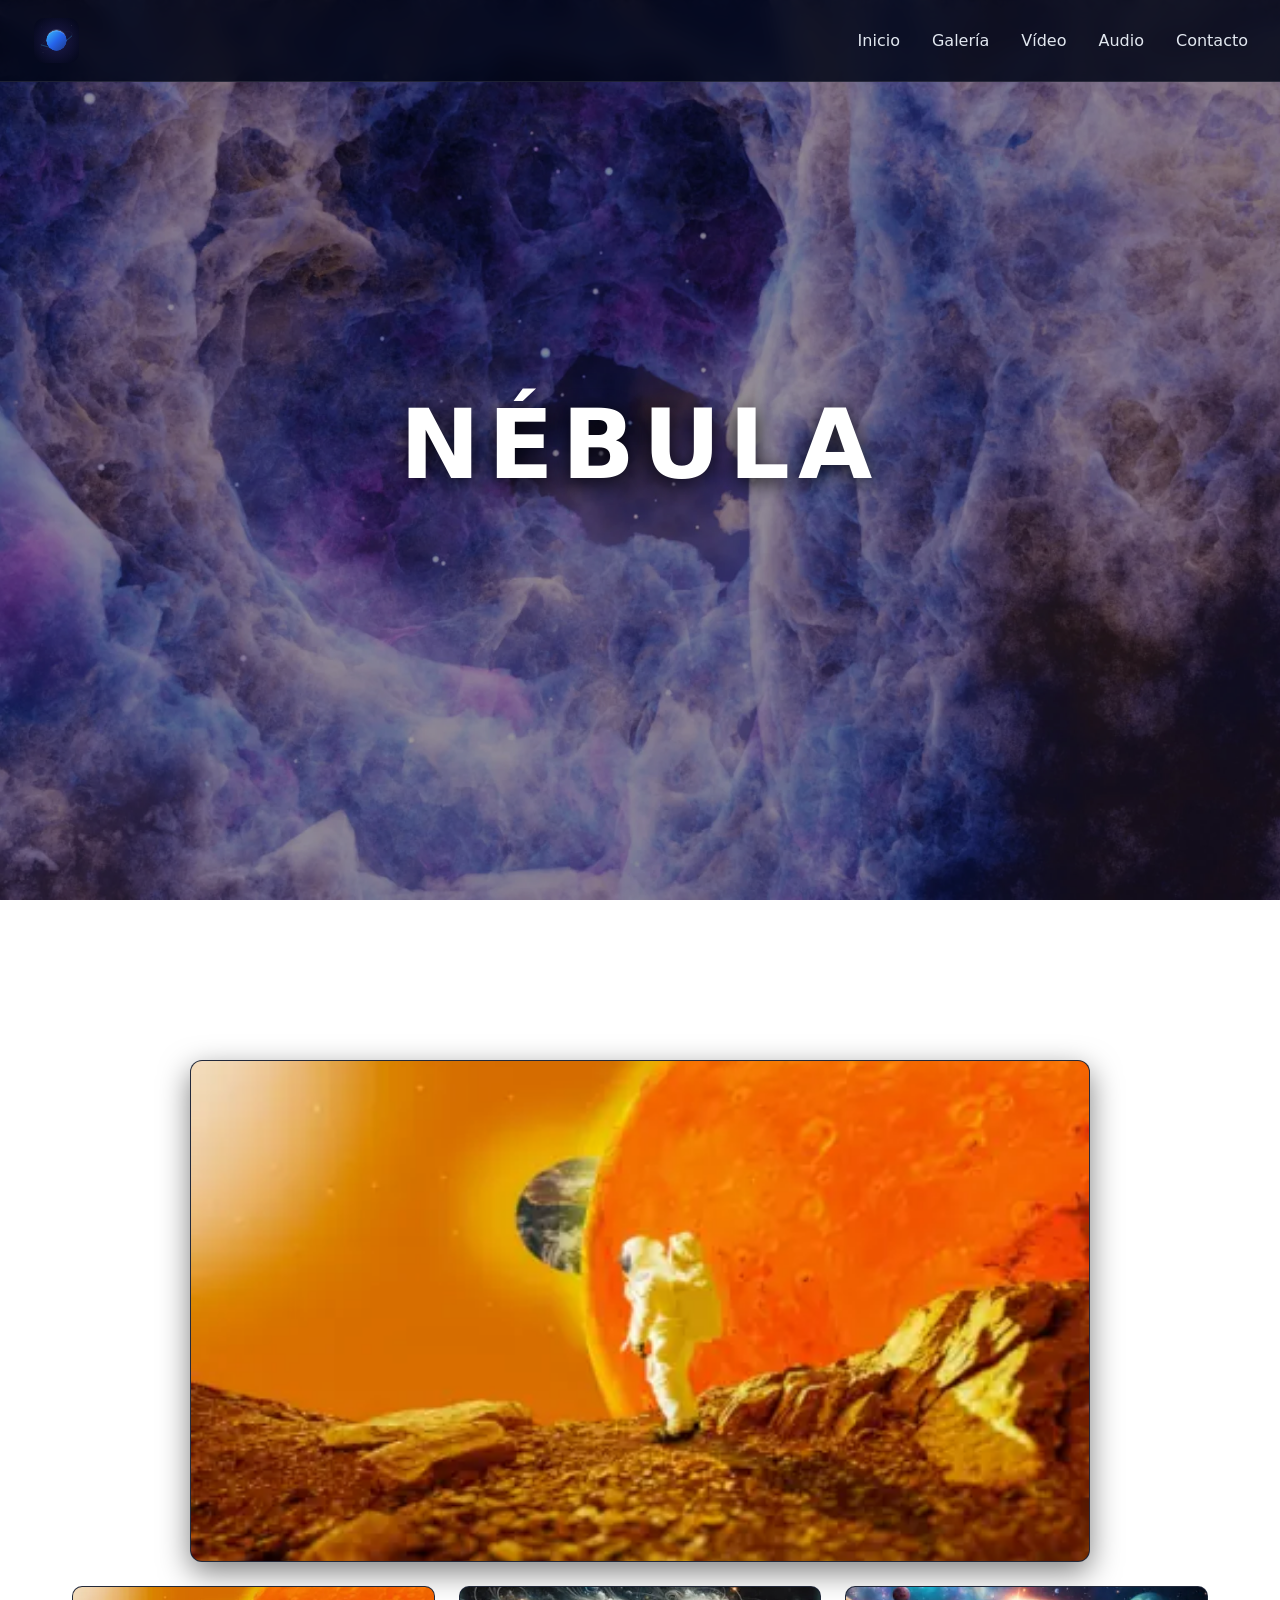
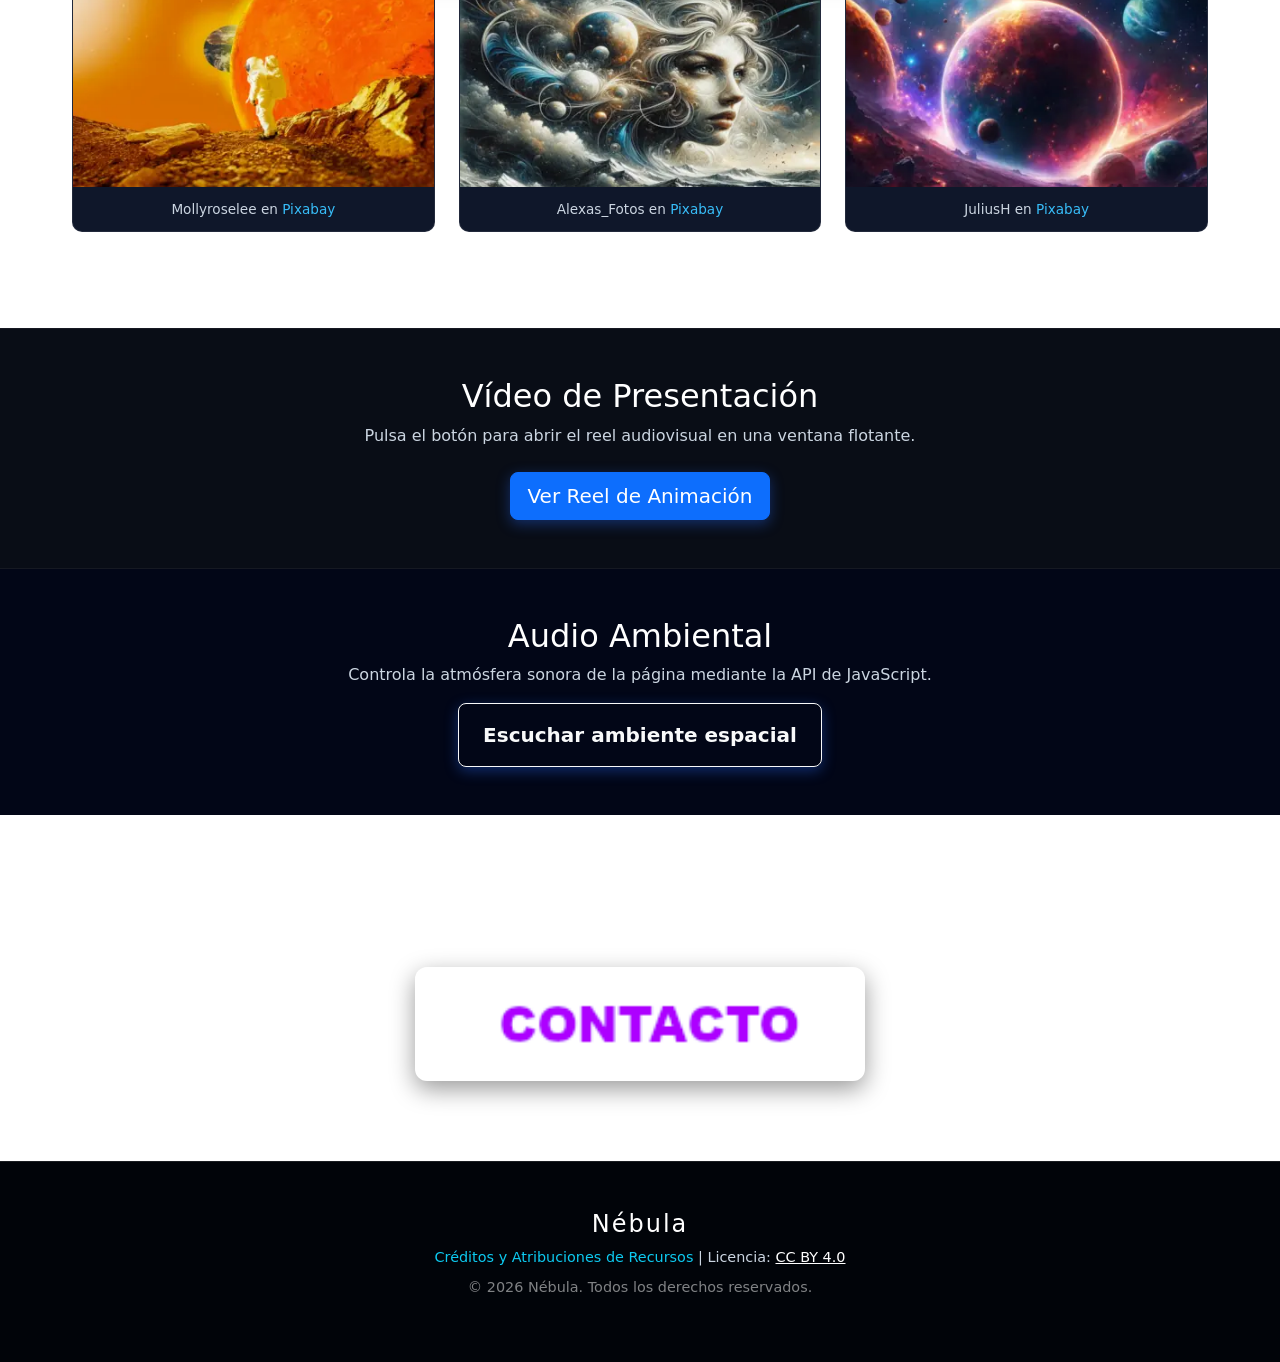
==== commit e2c9b782: "visor de imagenes añadido" ====
--- a/index.html
+++ b/index.html
@@ -80,6 +80,14 @@
 
         <section id="galeria" class="seccion-galeria">
             <h2 class="titulo-galeria">Galería de Imágenes</h2>
+
+            <!-- Visor principal añadido -->
+            <div class="contenedor-visor-principal mb-4 text-center">
+                <figure class="figura-visor">
+                    <img id="imagenPrincipal" src="assets/imagenes/astronauta.webp" alt="Imagen principal de la galería"
+                        class="imagen-visor img-fluid rounded shadow" width="800" height="500">
+                </figure>
+            </div>
 
             <div class="galeria-contenedor">
                 <figure class="tarjeta-galeria">
--- a/style.css
+++ b/style.css
@@ -9,6 +9,7 @@
     color: #ffffff;
     overflow-x: hidden;
 }
+
 .encabezado {
     position: fixed;
     width: 100%;
@@ -121,12 +122,28 @@
     color: #ffffff;
 }
 
-.imagen-principal-activa {
+/* Estilos para el visor principal y su contenedor */
+.contenedor-visor-principal {
+    max-width: 900px;
+    margin: 0 auto;
+}
+
+.figura-visor {
+    background-color: #0f172a;
+    border-radius: 12px;
+    overflow: hidden;
+    border: 1px solid rgba(255, 255, 255, 0.08);
+    box-shadow: 0 10px 30px rgba(0, 0, 0, 0.5);
+}
+
+.imagen-visor {
     width: 100%;
     max-height: 500px;
     object-fit: cover;
     display: block;
-    transition: opacity 0.3s ease;
+    opacity: 1;
+    transform: scale(1);
+    transition: opacity 0.4s ease-in-out, transform 0.4s ease-in-out;
 }
 
 .galeria-contenedor {
@@ -155,7 +172,7 @@
     object-fit: cover;
     cursor: pointer;
     display: block;
-    transition: transform 0.3s ease, filter 0.3s ease;
+    transition: transform 0.3s ease, filter 0.3s ease, box-shadow 0.3s ease;
 }
 
 .miniatura-galeria:hover,
@@ -269,7 +286,6 @@
 }
 
 @media (max-width: 992px) {
-
     .navbar-nav .nav-link {
         padding: 0.75rem 1rem;
         font-size: 1.1rem;
